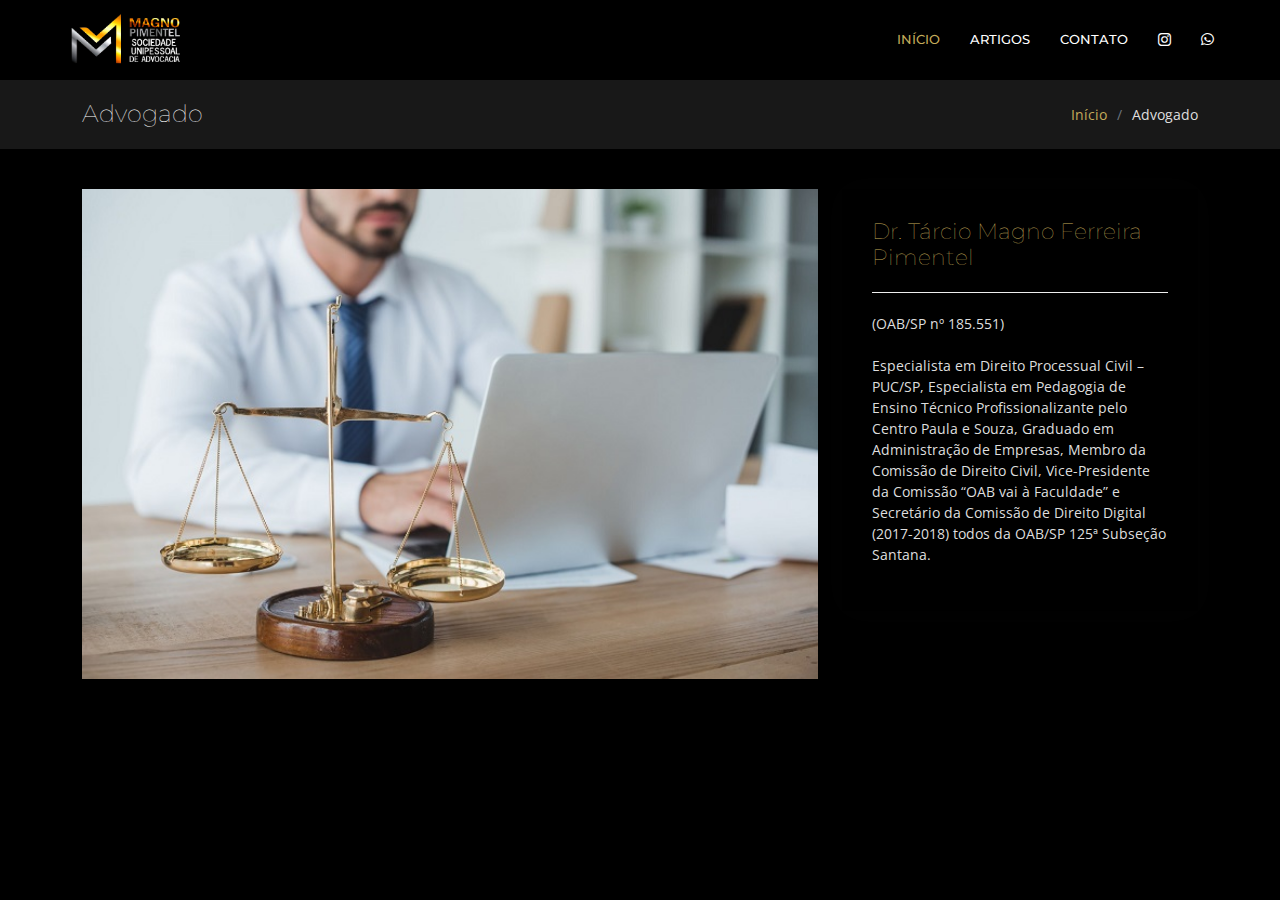
==== advogado.html @ 5c9eedfc "Add files via upload" ====
<!DOCTYPE html>
<html lang="en">

<head>
  <meta charset="utf-8">
  <meta content="width=device-width, initial-scale=1.0" name="viewport">

  <title>Magno Pimentel - Sociedade Unipessoal de Advocacia</title>
  <meta content="" name="description">
  <meta content="" name="keywords">

  <!-- Favicons -->
  <link href="assets/img/favicon.png" rel="icon">
  <link href="assets/img/apple-touch-icon.png" rel="apple-touch-icon">

  <!-- Google Fonts -->
  <link href="https://fonts.googleapis.com/css?family=Open+Sans:300,300i,400,400i,700,700i|Montserrat:300,400,500,700" rel="stylesheet">

  <!-- Vendor CSS Files -->
  <link href="assets/vendor/animate.css/animate.min.css" rel="stylesheet">
  <link href="assets/vendor/aos/aos.css" rel="stylesheet">
  <link href="assets/vendor/bootstrap/css/bootstrap.min.css" rel="stylesheet">
  <link href="assets/vendor/bootstrap-icons/bootstrap-icons.css" rel="stylesheet">
  <link href="assets/vendor/glightbox/css/glightbox.min.css" rel="stylesheet">
  <link href="assets/vendor/swiper/swiper-bundle.min.css" rel="stylesheet">

  <!-- Template Main CSS File -->
  <link href="assets/css/style.css" rel="stylesheet">

  <!-- =======================================================
  * Template Name: BizPage - v5.0.2
  * Template URL: https://bootstrapmade.com/bizpage-bootstrap-business-template/
  * Author: BootstrapMade.com
  * License: https://bootstrapmade.com/license/
  ======================================================== -->
</head>

<body>

  <!-- ======= Header ======= -->
  <header id="header" class="fixed-top d-flex align-items-center ">
    <div class="container-fluid">

      <div class="row justify-content-center align-items-center">
        <div class="col-xl-11 d-flex align-items-center justify-content-between">
           <!--<h1 class="logo"><a href="index.html">BizPage</a></h1>
          Uncomment below if you prefer to use an image logo -->
          <a href="index.html" class="logo"><img src="assets/img/logo.png" alt="" class="img-fluid"></a>

          <nav id="navbar" class="navbar">
            <ul>
              <li><a class="nav-link scrollto active" href="index.html">Início</a></li>
              <li><a class="nav-link scrollto" href="#services">Artigos</a></li>
             
              <li><a class="nav-link scrollto" href="#contact">Contato</a></li>
              <li><a class="nav-link scrollto bi bi-instagram" href="https://www.instagram.com/magnopimentel.adv/"></a></li>
              <li><a class="nav-link scrollto bi bi-whatsapp" href="https://api.whatsapp.com/send?phone=5511959642090&lang=pt_br"></a></li>
			 

              </li>
            </ul>
            <i class="bi bi-list mobile-nav-toggle"></i>
          </nav><!-- .navbar -->
        </div>
      </div>

    </div>
  </header><!-- End Header -->

  <main id="main">

    <!-- ======= Breadcrumbs Section ======= -->
    <section class="breadcrumbs">
      <div class="container">

        <div class="d-flex justify-content-between align-items-center">
          <h2>Advogado</h2>
          <ol>
            <li><a href="index.html">Início</a></li>
          
            <li>Advogado</li>
          </ol>
        </div>

      </div>
    </section><!-- Breadcrumbs Section -->

    <!-- ======= Portfolio Details Section ======= -->
    <section id="portfolio-details" class="portfolio-details">
      <div class="container">

        <div class="row gy-4">

          <div class="col-lg-8">
            <div class="portfolio-details-slider swiper-container">
              <div class="swiper-wrapper align-items-center">

                <div class="swiper-slide">
                  <img src="assets/img/portfolio/portfolio-details-1b.jpg" alt="">
                </div>

              </div>
              <div class="swiper-pagination"></div>
            </div>
          </div>

          <div class="col-lg-4">
            <div class="portfolio-info">
              <h3>Dr. Tárcio Magno Ferreira Pimentel</h3>
              <ul>
                <li><strong> (OAB/SP nº 185.551)<br><br>
Especialista em Direito Processual Civil – PUC/SP, Especialista em Pedagogia de Ensino Técnico Profissionalizante pelo Centro Paula e Souza, Graduado em Administração de Empresas, Membro da Comissão de Direito Civil,  Vice-Presidente da Comissão “OAB vai à Faculdade”  e Secretário da Comissão de Direito Digital (2017-2018) todos da OAB/SP 125ª Subseção Santana.
              </ul>
            </div>
           
          </div>

        </div>

      </div>
    </section><!-- End Portfolio Details Section -->

  </main><!-- End #main -->

  

  <a href="#" class="back-to-top d-flex align-items-center justify-content-center"><i class="bi bi-arrow-up-short"></i></a>
  <!-- Uncomment below i you want to use a preloader -->
  <!-- <div id="preloader"></div> -->

  <!-- Vendor JS Files -->
  <script src="assets/vendor/aos/aos.js"></script>
  <script src="assets/vendor/bootstrap/js/bootstrap.bundle.min.js"></script>
  <script src="assets/vendor/glightbox/js/glightbox.min.js"></script>
  <script src="assets/vendor/isotope-layout/isotope.pkgd.min.js"></script>
  <script src="assets/vendor/php-email-form/validate.js"></script>
  <script src="assets/vendor/purecounter/purecounter.js"></script>
  <script src="assets/vendor/swiper/swiper-bundle.min.js"></script>
  <script src="assets/vendor/waypoints/noframework.waypoints.js"></script>

  <!-- Template Main JS File -->
 

</body>

</html>
---- assets/css/style.css ----
/**
* Template Name: BizPage - v5.0.2
* Template URL: https://bootstrapmade.com/bizpage-bootstrap-business-template/
* Author: BootstrapMade.com
* License: https://bootstrapmade.com/license/
*/

/*--------------------------------------------------------------
# General
--------------------------------------------------------------*/
body {
  background: #000;
  color: #dedede;
  font-family: "Open Sans", sans-serif;
}

a {
  color: #c4ab5a;
  transition: 0.5s;
  text-decoration: none;
}

a:hover, a:active, a:focus {
  color: #ffcc25;
  outline: none;
  text-decoration: none;
}

p {
  padding: 0;
  margin: 0 0 30px 0;
}

h1, h2, h3, h4, h5, h6 {
  font-family: "Montserrat", sans-serif;
  font-weight: 400;
  margin: 0 0 20px 0;
  padding: 0;
}

/*--------------------------------------------------------------
# Back to top button
--------------------------------------------------------------*/
.back-to-top {
  position: fixed;
  visibility: hidden;
  opacity: 0;
  right: 15px;
  bottom: 15px;
  z-index: 996;
  background: #c4ab5a;
  width: 40px;
  height: 40px;
  border-radius: 50px;
  transition: all 0.4s;
}

.back-to-top i {
  font-size: 28px;
  color: #fff;
  line-height: 0;
}

.back-to-top:hover {
  background: #080808;
  color: #fff;
}

.back-to-top.active {
  visibility: visible;
  opacity: 1;
}

/* Prelaoder */
#preloader {
  position: fixed;
  top: 0;
  left: 0;
  right: 0;
  bottom: 0;
  z-index: 9999;
  overflow: hidden;
  background: #fff;
}

#preloader:before {
  content: "";
  position: fixed;
  top: calc(50% - 30px);
  left: calc(50% - 30px);
  border: 6px solid #f2f2f2;
  border-top: 6px solid #18d26e;
  border-radius: 50%;
  width: 60px;
  height: 60px;
  -webkit-animation: animate-preloader 1s linear infinite;
  animation: animate-preloader 1s linear infinite;
}

@-webkit-keyframes animate-preloader {
  0% {
    transform: rotate(0deg);
  }
  100% {
    transform: rotate(360deg);
  }
}

@keyframes animate-preloader {
  0% {
    transform: rotate(0deg);
  }
  100% {
    transform: rotate(360deg);
  }
}

/*--------------------------------------------------------------
# Header
--------------------------------------------------------------*/
#header {
  transition: all 0.5s;
  z-index: 997;
  background: #000;
  height: 80px;
}


#header.header-scrolled {
  background: #000;
  height: 60px;
}

#header .logo {
  font-size: 34px;
  margin: 0;
  padding: 0;
  font-family: "Montserrat", sans-serif;
  font-weight: 700;
  letter-spacing: 3px;
  
 
}

#header .logo a {
  color: #fff;
}

#header .logo img {
  max-height: 60px;
  max-width: 101;
}

@media (max-width: 992px) {
  #header .logo {
    font-size: 28px;
  }
}

/*--------------------------------------------------------------
# Navigation Menu
--------------------------------------------------------------*/
/**
* Desktop Navigation 
*/
.navbar {
  padding: 0;
}

.navbar ul {
  margin: 0;
  padding: 0;
  display: flex;
  list-style: none;
  align-items: center;
}

.navbar li {
  position: relative;
}

.navbar a {
  display: flex;
  align-items: center;
  justify-content: space-between;
  padding: 10px 0 10px 30px;
  font-family: "Montserrat", sans-serif;
  font-size: 13px;
  font-weight: 500;
  color: #fff;
  white-space: nowrap;
  text-transform: uppercase;
  transition: 0.3s;
}

.navbar a i {
  font-size: 12px;
  line-height: 0;
  margin-left: 5px;
}

.navbar a:hover, .navbar .active, .navbar li:hover > a {
  color: #c4ab5a;
}

.navbar .dropdown ul {
  display: block;
  position: absolute;
  left: 14px;
  top: calc(100% + 30px);
  margin: 0;
  padding: 10px 0;
  z-index: 99;
  opacity: 0;
  visibility: hidden;
  background: #fff;
  box-shadow: 0px 0px 30px rgba(127, 137, 161, 0.25);
  transition: 0.3s;
}

.navbar .dropdown ul li {
  min-width: 200px;
}

.navbar .dropdown ul a {
  padding: 10px 20px;
  text-transform: none;
  color: #666666;
}

.navbar .dropdown ul a i {
  font-size: 12px;
}

.navbar .dropdown ul a:hover, .navbar .dropdown ul .active:hover, .navbar .dropdown ul li:hover > a {
  color: #ffcc25;
}

.navbar .dropdown:hover > ul {
  opacity: 1;
  top: 100%;
  visibility: visible;
}

.navbar .dropdown .dropdown ul {
  top: 0;
  left: calc(100% - 30px);
  visibility: hidden;
}

.navbar .dropdown .dropdown:hover > ul {
  opacity: 1;
  top: 0;
  left: 100%;
  visibility: visible;
}

@media (max-width: 1366px) {
  .navbar .dropdown .dropdown ul {
    left: -90%;
  }
  .navbar .dropdown .dropdown:hover > ul {
    left: -100%;
  }
}

/**
* Mobile Navigation 
*/
.mobile-nav-toggle {
  color: #fff;
  font-size: 28px;
  cursor: pointer;
  display: none;
  line-height: 0;
  transition: 0.5s;
}

@media (max-width: 991px) {
  .mobile-nav-toggle {
    display: block;
  }
  .navbar ul {
    display: none;
  }
}

.navbar-mobile {
  position: fixed;
  overflow: hidden;
  top: 0;
  right: 0;
  left: 0;
  bottom: 0;
  background: rgba(26, 26, 26, 0.9);
  transition: 0.3s;
  z-index: 999;
}

.navbar-mobile .mobile-nav-toggle {
  position: absolute;
  top: 15px;
  right: 15px;
}

.navbar-mobile ul {
  display: block;
  position: absolute;
  top: 55px;
  right: 15px;
  bottom: 15px;
  left: 15px;
  padding: 10px 0;
  background-color: #121212;
  overflow-y: auto;
  transition: 0.3s;
}

.navbar-mobile a {
  padding: 10px 20px;
  font-size: 15px;
  color: #333333;
}

.navbar-mobile a:hover, .navbar-mobile .active, .navbar-mobile li:hover > a {
  color: #ffcc25;
}

.navbar-mobile .getstarted {
  margin: 15px;
}

.navbar-mobile .dropdown ul {
  position: static;
  display: none;
  margin: 10px 20px;
  padding: 10px 0;
  z-index: 99;
  opacity: 1;
  visibility: visible;
  background: #181818;
  box-shadow: #181818;
}

.navbar-mobile .dropdown ul li {
  min-width: 200px;
}

.navbar-mobile .dropdown ul a {
  padding: 10px 20px;
}

.navbar-mobile .dropdown ul a i {
  font-size: 12px;
}

.navbar-mobile .dropdown ul a:hover, .navbar-mobile .dropdown ul .active:hover, .navbar-mobile .dropdown ul li:hover > a {
  color: #18d26e;
}

.navbar-mobile .dropdown > .dropdown-active {
  display: block;
}

/*--------------------------------------------------------------
# Hero Section
--------------------------------------------------------------*/
#hero {
  width: 100%;
  height: 100vh;
  background: #000;
  overflow: hidden;
  position: relative;
}

@media (max-height: 500px) {
  #hero {
    height: 150vh;
  }
}

#hero .carousel, #hero .carousel-inner, #hero .carousel-item, #hero .carousel-item::before {
  position: absolute;
  top: 0;
  right: 0;
  left: 0;
  bottom: 0;
}

#hero .carousel-item {
  background-size: cover;
  background-position: center;
  background-repeat: no-repeat;
}

#hero .carousel-item::before {
  content: '';
  background-color: #000;
}

#hero .carousel-container {
  display: flex;
  justify-content: center;
  align-items: center;
  position: absolute;
  bottom: 0;
  top: 70px;
  left: 50px;
  right: 50px;
}

#hero .container {
  text-align: center;
}

#hero h2 {
  color: #fff;
  margin-bottom: 30px;
  font-size: 48px;
  font-weight: 700;
}

@media (max-width: 768px) {
  #hero h2 {
    font-size: 28px;
  }
}

#hero p {
  width: 80%;
  margin: 0 auto 30px auto;
  color: #fff;
}

@media (min-width: 1024px) {
  #hero p {
    width: 60%;
  }
}

#hero .carousel-fade {
  overflow: hidden;
}

#hero .carousel-fade .carousel-inner .carousel-item {
  transition-property: opacity;
}

#hero .carousel-fade .carousel-inner .carousel-item,
#hero .carousel-fade .carousel-inner .active.carousel-item-start,
#hero .carousel-fade .carousel-inner .active.carousel-item-end {
  opacity: 0;
}

#hero .carousel-fade .carousel-inner .active,
#hero .carousel-fade .carousel-inner .carousel-item-next.carousel-item-start,
#hero .carousel-fade .carousel-inner .carousel-item-prev.carousel-item-end {
  opacity: 1;
  transition: 0.5s;
}

#hero .carousel-fade .carousel-inner .carousel-item-next,
#hero .carousel-fade .carousel-inner .carousel-item-prev,
#hero .carousel-fade .carousel-inner .active.carousel-item-start,
#hero .carousel-fade .carousel-inner .active.carousel-item-end {
  left: 0;
  transform: translate3d(0, 0, 0);
}

#hero .carousel-control-prev, #hero .carousel-control-next {
  width: 10%;
}

@media (min-width: 1024px) {
  #hero .carousel-control-prev, #hero .carousel-control-next {
    width: 5%;
  }
}

#hero .carousel-control-next-icon, #hero .carousel-control-prev-icon {
  background: none;
  font-size: 32px;
  line-height: 1;
}

#hero .carousel-indicators li {
  cursor: pointer;
}

#hero .btn-get-started {
  font-family: "Montserrat", sans-serif;
  font-weight: 500;
  font-size: 16px;
  letter-spacing: 1px;
  display: inline-block;
  padding: 8px 32px;
  border-radius: 50px;
  transition: 0.5s;
  margin: 10px;
  color: #fff;
  background: #18d26e;
}

#hero .btn-get-started:hover {
  background: #fff;
  color: #18d26e;
}

/*--------------------------------------------------------------
# Sections
--------------------------------------------------------------*/
section {
  overflow: hidden;
}

/* Sections Header
--------------------------------*/
.section-header h3 {
  font-size: 32px;
  color: #fff;
  text-transform: uppercase;
  text-align: center;
  font-weight: 700;
  position: relative;
  padding-bottom: 15px;
}

.section-header h3::before {
  content: '';
  position: absolute;
  display: block;
  width: 120px;
  height: 1px;
  background: #ddd;
  bottom: 1px;
  left: calc(50% - 60px);
}

.section-header h3::after {
  content: '';
  position: absolute;
  display: block;
  width: 40px;
  height: 3px;
  background: #ffcc25;
  bottom: 0;
  left: calc(50% - 20px);
}

.section-header p {
  text-align: center;
  padding-bottom: 30px;
  color: #333;
}

/* Section with background
--------------------------------*/
.section-bg {
  background: #f7f7f7;
}

/*--------------------------------------------------------------
# Breadcrumbs
--------------------------------------------------------------*/
.breadcrumbs {
  padding: 20px 0;
  background-color: #181818;
  min-height: 40px;
  margin-top: 80px;
}

.breadcrumbs h2 {
  font-size: 24px;
  color: #fff;
  margin-bottom: 0;
  font-weight: 50;
}

.breadcrumbs ol {
  display: flex;
  flex-wrap: wrap;
  list-style: none;
  padding: 0;
  margin: 0;
  font-size: 14px;
}

.breadcrumbs ol li + li {
  padding-left: 10px;
}

.breadcrumbs ol li + li::before {
  display: inline-block;
  padding-right: 10px;
  color: #6c757d;
  content: "/";
}

@media (max-width: 768px) {
  .breadcrumbs .d-flex {
    display: block !important;
  }
  .breadcrumbs ol {
    display: block;
  }
  .breadcrumbs ol li {
    display: inline-block;
  }
}

/* Featured Services Section
--------------------------------*/
#featured-services {
  background: #000;
}

#featured-services .box {
  padding: 30px 20px;
}

#featured-services .box-bg {
  background-image: linear-gradient(0deg, #000000 0%, #242323 50%, #000000 100%);
}

#featured-services i {
  color: #18d26e;
  font-size: 48px;
  display: inline-block;
  line-height: 1;
}

#featured-services h4 {
  font-weight: 400;
  margin: 15px 0;
  font-size: 18px;
}

#featured-services h4 a {
  color: #fff;
}

#featured-services h4 a:hover {
  color: #18d26e;
}

#featured-services p {
  font-size: 14px;
  line-height: 24px;
  color: #fff;
  margin-bottom: 0;
}

/* About Us Section
--------------------------------*/
#about {
  background: url("../img/about-bg.jpg") center top no-repeat fixed;
  background-size: cover;
  padding: 60px 0 40px 0;
  position: relative;
}

#about::before {
  content: '';
  position: absolute;
  left: 0;
  right: 0;
  top: 0;
  bottom: 0;
  background:#000;
  z-index: 9;
}

#about .container {
  position: relative;
  z-index: 10;
}

#about .about-col {
  background: #181818;
  border-radius: 0 0 4px 4px;
  box-shadow: 0px 2px 12px rgba(0, 0, 0, 0.08);
  margin-bottom: 50px;
}

#about .about-col .img {
  position: relative;
}

#about .about-col .img img {
  border-radius: 4px 4px 0 0;
}

#about .about-col .icon {
  width: 64px;
  height: 64px;
  text-align: center;
  position: absolute;
  background-color: #181818;
  border-radius: 50%;
  border: 4px solid #181818;
  left: calc( 50% - 32px);
  bottom: -30px;
  transition: 0.3s;
  display: flex;
  align-items: center;
  justify-content: center;
}

#about .about-col i {
  font-size: 28px;
  line-height: 0;
  color: #c4ab5a;
  transition: 0.3s;
}

#about .about-col:hover .icon {
  background-color: #c4ab5a;
}

#about .about-col:hover i {
  color: #3a3b40;
}

#about .about-col h2 {
  color: #000;
  text-align: center;
  font-weight: 700;
  font-size: 20px;
  padding: 0;
  margin: 40px 0 12px 0;
}

#about .about-col h2 a {
  color: #fff;
  font-weight: 500;
}

#about .about-col h2 a:hover {
  color: #c4ab5a;
}

#about .about-col p {
  font-size: 14px;
  line-height: 24px;
  color: #d4d4d4;
  margin-bottom: 0;
  padding: 0 20px 20px 20px;
}

/* Services Section
--------------------------------*/
#services {
  background: #fff;
  background-size: cover;
  padding: 60px 0 40px 0;
}

#services .box {
  margin-bottom: 30px;
}

#services .icon {
  float: left;
}

#services .icon i {
  color: #18d26e;
  font-size: 36px;
  line-height: 0;
  transition: 0.5s;
}

#services .title {
  margin-left: 60px;
  font-weight: 700;
  margin-bottom: 15px;
  font-size: 18px;
}

#services .title a {
  color: #111;
}

#services .box:hover .title a {
  color: #18d26e;
}

#services .description {
  font-size: 14px;
  margin-left: 60px;
  line-height: 24px;
  margin-bottom: 0;
}

/* Call To Action Section
--------------------------------*/
#call-to-action {
  background: linear-gradient(rgba(0, 142, 99, 0.1), rgba(0, 0, 0, 0.1)), url(../img/call-to-action-bg.jpg) fixed center center;
  background-size: cover;
  padding: 60px 0;
}

#call-to-action h3 {
  color: #fff;
  font-size: 28px;
  font-weight: 700;
}

#call-to-action p {
  color: #fff;
}

#call-to-action .cta-btn {
  font-family: "Montserrat", sans-serif;
  text-transform: uppercase;
  font-weight: 500;
  font-size: 16px;
  letter-spacing: 1px;
  display: inline-block;
  padding: 8px 28px;
  border-radius: 25px;
  transition: 0.5s;
  margin-top: 10px;
  border: 2px solid #fff;
  color: #fff;
}

#call-to-action .cta-btn:hover {
  background: #18d26e;
  border: 2px solid #18d26e;
}

/* Call To Action Section
--------------------------------*/
#skills {
  padding: 60px 0;
}

#skills .progress {
  height: 35px;
  margin-bottom: 10px;
  border-radius: 0;
}

#skills .progress .skill {
  font-family: "Open Sans", sans-serif;
  line-height: 35px;
  padding: 0;
  margin: 0 0 0 20px;
  text-transform: uppercase;
}

#skills .progress .skill .val {
  float: right;
  font-style: normal;
  margin: 0 20px 0 0;
}

#skills .progress-bar {
  width: 1px;
  text-align: left;
  transition: .9s;
}

/* Facts Section
--------------------------------*/
#facts {
  background: url("../img/facts-bg.jpg") center top no-repeat fixed;
  background-size: cover;
  padding: 60px 0 0 0;
  position: relative;
}

#facts::before {
  content: '';
  position: absolute;
  left: 0;
  right: 0;
  top: 0;
  bottom: 0;
  background: rgba(255, 255, 255, 0.88);
  z-index: 9;
}

#facts .container {
  position: relative;
  z-index: 10;
}

#facts .counters span {
  font-family: "Montserrat", sans-serif;
  font-weight: bold;
  font-size: 48px;
  display: block;
  color: #18d26e;
}

#facts .counters p {
  padding: 0;
  margin: 0 0 20px 0;
  font-family: "Montserrat", sans-serif;
  font-size: 14px;
  color: #111;
}

#facts .facts-img {
  text-align: center;
  padding-top: 30px;
}

/* Portfolio Section
--------------------------------*/
#portfolio {
  padding: 60px 0;
}

#portfolio #portfolio-flters {
  padding: 0;
  margin: 5px 0 35px 0;
  list-style: none;
  text-align: center;
}

#portfolio #portfolio-flters li {
  cursor: pointer;
  margin: 15px 15px 15px 0;
  display: inline-block;
  padding: 10px 20px;
  font-size: 12px;
  line-height: 20px;
  color: #666666;
  border-radius: 4px;
  text-transform: uppercase;
  background: #fff;
  margin-bottom: 5px;
  transition: all 0.3s ease-in-out;
}

#portfolio #portfolio-flters li:hover, #portfolio #portfolio-flters li.filter-active {
  background: #18d26e;
  color: #fff;
}

#portfolio #portfolio-flters li:last-child {
  margin-right: 0;
}

#portfolio .portfolio-wrap {
  box-shadow: 0px 2px 12px rgba(0, 0, 0, 0.08);
  transition: 0.3s;
}

#portfolio .portfolio-wrap:hover {
  box-shadow: 0px 4px 14px rgba(0, 0, 0, 0.16);
}

#portfolio .portfolio-item {
  position: relative;
  height: 360px;
  overflow: hidden;
}

#portfolio .portfolio-item figure {
  background: #000;
  overflow: hidden;
  height: 240px;
  position: relative;
  border-radius: 4px 4px 0 0;
  margin: 0;
}

#portfolio .portfolio-item figure:hover img {
  opacity: 0.4;
  transition: 0.3s;
}

#portfolio .portfolio-item figure .link-preview, #portfolio .portfolio-item figure .link-details {
  position: absolute;
  display: inline-flex;
  align-items: center;
  justify-content: center;
  opacity: 0;
  line-height: 1;
  text-align: center;
  width: 36px;
  height: 36px;
  background: #fff;
  border-radius: 50%;
  transition: 0.2s linear;
}

#portfolio .portfolio-item figure .link-preview i, #portfolio .portfolio-item figure .link-details i {
  font-size: 22px;
  color: #333;
  line-height: 0;
}

#portfolio .portfolio-item figure .link-preview:hover, #portfolio .portfolio-item figure .link-details:hover {
  background: #18d26e;
}

#portfolio .portfolio-item figure .link-preview:hover i, #portfolio .portfolio-item figure .link-details:hover i {
  color: #fff;
}

#portfolio .portfolio-item figure .link-preview {
  left: calc(50% - 38px);
  top: calc(50% - 18px);
}

#portfolio .portfolio-item figure .link-details {
  right: calc(50% - 38px);
  top: calc(50% - 18px);
}

#portfolio .portfolio-item figure:hover .link-preview {
  opacity: 1;
  left: calc(50% - 44px);
}

#portfolio .portfolio-item figure:hover .link-details {
  opacity: 1;
  right: calc(50% - 44px);
}

#portfolio .portfolio-item .portfolio-info {
  background: #fff;
  text-align: center;
  padding: 30px;
  height: 90px;
  border-radius: 0 0 3px 3px;
}

#portfolio .portfolio-item .portfolio-info h4 {
  font-size: 18px;
  line-height: 1px;
  font-weight: 700;
  margin-bottom: 18px;
  padding-bottom: 0;
}

#portfolio .portfolio-item .portfolio-info h4 a {
  color: #333;
}

#portfolio .portfolio-item .portfolio-info h4 a:hover {
  color: #18d26e;
}

#portfolio .portfolio-item .portfolio-info p {
  padding: 0;
  margin: 0;
  color: #b8b8b8;
  font-weight: 500;
  font-size: 14px;
  text-transform: uppercase;
}

/*--------------------------------------------------------------
# Portfolio Details
--------------------------------------------------------------*/
.portfolio-details {
  padding-top: 40px;
}

.portfolio-details .portfolio-details-slider img {
  width: 100%;
}

.portfolio-details .portfolio-details-slider .swiper-pagination {
  margin-top: 20px;
  position: relative;
}

.portfolio-details .portfolio-details-slider .swiper-pagination .swiper-pagination-bullet {
  width: 12px;
  height: 12px;
  background-color: #000;
  opacity: 1;
  border: 1px solid #181818;
}

.portfolio-details .portfolio-details-slider .swiper-pagination .swiper-pagination-bullet-active {
  background-color: #c4ab5a;
}

.portfolio-details .portfolio-info {
  padding: 30px;
  background-color: #000;
  box-shadow: 0px 0 30px rgba(51, 51, 51, 0.08);
}

.portfolio-details .portfolio-info h3 {
  color: #c4ab5a;
  font-size: 22px;
  font-weight: 50;
  margin-bottom: 20px;
  padding-bottom: 20px;
  border-bottom: 1px solid #eee;
}

.portfolio-details .portfolio-info ul {
  list-style: none;
  padding: 0;
  font-size: 14px;
  font-weight: 60;
}

.portfolio-details .portfolio-info ul li + li {
  margin-top: 10px;
}

.portfolio-details .portfolio-description {
  padding-top: 30px;
}

.portfolio-details .portfolio-description h2 {
  font-size: 23px;
  font-weight: 700;
  margin-bottom: 20px;
}

.portfolio-details .portfolio-description p {
  padding: 0;
  font-size: 12px;
}

/* Clients Section
--------------------------------*/
#clients {
  padding: 60px 0;
}

#clients img {
  opacity: 0.5;
  transition: 0.3s;
}

#clients img:hover {
  opacity: 1;
}

#clients .swiper-pagination {
  margin-top: 30px;
  position: relative;
}

#clients .swiper-pagination .swiper-pagination-bullet {
  width: 12px;
  height: 12px;
  background-color: #fff;
  opacity: 1;
  border: 1px solid #18d26e;
}

#clients .swiper-pagination .swiper-pagination-bullet-active {
  background-color: #18d26e;
}

/* Testimonials Section
--------------------------------*/
#testimonials {
  padding: 60px 0;
}

#testimonials .section-header {
  margin-bottom: 40px;
}

#testimonials .testimonial-item {
  text-align: center;
}

#testimonials .testimonial-item .testimonial-img {
  width: 120px;
  border-radius: 50%;
  border: 4px solid #fff;
  margin: 0 auto;
}

#testimonials .testimonial-item h3 {
  font-size: 20px;
  font-weight: bold;
  margin: 10px 0 5px 0;
  color: #111;
}

#testimonials .testimonial-item h4 {
  font-size: 14px;
  color: #999;
  margin: 0 0 15px 0;
}

#testimonials .testimonial-item .quote-sign-left {
  margin-top: -15px;
  padding-right: 10px;
  display: inline-block;
  width: 37px;
}

#testimonials .testimonial-item .quote-sign-right {
  margin-bottom: -15px;
  padding-left: 10px;
  display: inline-block;
  max-width: 100%;
  width: 37px;
}

#testimonials .testimonial-item p {
  font-style: italic;
  margin: 0 auto 15px auto;
}

@media (min-width: 992px) {
  #testimonials .testimonial-item p {
    width: 80%;
  }
}

#testimonials .swiper-pagination {
  margin-top: 20px;
  position: relative;
}

#testimonials .swiper-pagination .swiper-pagination-bullet {
  width: 12px;
  height: 12px;
  background-color: #fff;
  opacity: 1;
  border: 1px solid #18d26e;
}

#testimonials .swiper-pagination .swiper-pagination-bullet-active {
  background-color: #18d26e;
}

/* Team Section
--------------------------------*/
#team {
  background: #000;
  padding: 60px 0;
}

#team .member {
  text-align: center;
  margin-bottom: 20px;
  background: #000;
  position: relative;
}

#team .member .member-info {
  opacity: 0;
  display: flex;
  justify-content: center;
  align-items: center;
  position: absolute;
  bottom: 0;
  top: 0;
  left: 0;
  right: 0;
  transition: 0.2s;
}

#team .member .member-info-content {
  margin-top: -50px;
  transition: margin 0.2s;
}

#team .member:hover .member-info {
  background: rgba(0, 0, 0, 0.7);
  opacity: 1;
  transition: 0.4s;
}

#team .member:hover .member-info-content {
  margin-top: 0;
  transition: margin 0.4s;
}

#team .member h4 {
  font-weight: 700;
  margin-bottom: 2px;
  font-size: 18px;
  color: #fff;
}

#team .member span {
  font-style: italic;
  display: block;
  font-size: 13px;
  color: #fff;
}

#team .member .social {
  margin-top: 15px;
}

#team .member .social a {
  transition: none;
  color: #fff;
}

#team .member .social a:hover {
  color: #c4ab5a;
}

#team .member .social i {
  font-size: 18px;
  margin: 0 2px;
}

/* Contact Section
--------------------------------*/
#contact {
  padding: 60px 0;
  background-color: #000;
}

#contact .contact-info {
  margin-bottom: 20px;
  text-align: center;
}

#contact .contact-info i {
  font-size: 48px;
  display: inline-block;
  margin-bottom: 10px;
  color: #ffcc25;
}

#contact .contact-info address, #contact .contact-info p {
  margin-bottom: 0;
  color: #fff;
}

#contact .contact-info h3 {
  font-size: 18px;
  margin-bottom: 15px;
  font-weight: bold;
  text-transform: uppercase;
  color: #fff;
}

#contact .contact-info a {
  color: #fff;
}

#contact .contact-info a:hover {
  color: #ffcc25;
}

#contact .contact-address, #contact .contact-phone, #contact .contact-email {
  margin-bottom: 20px;
}

@media (min-width: 768px) {
  #contact .contact-address, #contact .contact-phone, #contact .contact-email {
    padding: 20px 0;
  }
}

@media (min-width: 768px) {
  #contact .contact-phone {
    border-left: 1px solid #ddd;
    border-right: 1px solid #ddd;
  }
}

#contact .php-email-form {
  padding: 30px;
  background: #181818;
}

#contact .php-email-form .error-message {
  display: none;
  color: #fff;
  background: #ed3c0d;
  text-align: left;
  padding: 15px;
  font-weight: 600;
}

#contact .php-email-form .error-message br + br {
  margin-top: 25px;
}

#contact .php-email-form .sent-message {
  display: none;
  color: #fff;
  background: #18d26e;
  text-align: center;
  padding: 15px;
  font-weight: 600;
}

#contact .php-email-form .loading {
  display: none;
  background: #fff;
  text-align: center;
  padding: 15px;
}

#contact .php-email-form .loading:before {
  content: "";
  display: inline-block;
  border-radius: 50%;
  width: 24px;
  height: 24px;
  margin: 0 10px -6px 0;
  border: 3px solid #18d26e;
  border-top-color: #eee;
  -webkit-animation: animate-loading 1s linear infinite;
  animation: animate-loading 1s linear infinite;
}

#contact .php-email-form .form-group {
  margin-bottom: 20px;
}

#contact .php-email-form input, #contact .php-email-form textarea {
  padding: 10px 14px;
  border-radius: 0;
  box-shadow: none;
  font-size: 15px;
}

#contact .php-email-form input::focus, #contact .php-email-form textarea::focus {
  background-color: #18d26e;
}

#contact .php-email-form button[type="submit"] {
  background: #000;
  border: 0;
  padding: 10px 30px;
  color: #fff;
  transition: 0.4s;
  cursor: pointer;
}

#contact .php-email-form button[type="submit"]:hover {
  background: #c4ab5a;
}

@-webkit-keyframes animate-loading {
  0% {
    transform: rotate(0deg);
  }
  100% {
    transform: rotate(360deg);
  }
}

@keyframes animate-loading {
  0% {
    transform: rotate(0deg);
  }
  100% {
    transform: rotate(360deg);
  }
}

/*--------------------------------------------------------------
# Footer
--------------------------------------------------------------*/
#footer {
  background: #000;
  padding: 0 0 30px 0;
  color: #eee;
  font-size: 14px;
}

#footer .footer-top {
  background: #111;
  padding: 60px 0 30px 0;
}

#footer .footer-top .footer-info {
  margin-bottom: 30px;
}

#footer .footer-top .footer-info h3 {
  font-size: 34px;
  margin: 0 0 20px 0;
  padding: 2px 0 2px 10px;
  line-height: 1;
  font-family: "Montserrat", sans-serif;
  font-weight: 700;
  letter-spacing: 3px;
  border-left: 4px solid #18d26e;
}

#footer .footer-top .footer-info p {
  font-size: 14px;
  line-height: 24px;
  margin-bottom: 0;
  font-family: "Montserrat", sans-serif;
  color: #eee;
}

#footer .footer-top .social-links a {
  display: inline-block;
  background: #333;
  color: #eee;
  line-height: 1;
  margin-right: 4px;
  border-radius: 50%;
  width: 36px;
  height: 36px;
  transition: 0.3s;
  display: inline-flex;
  align-items: center;
  justify-content: center;
}

#footer .footer-top .social-links a i {
  line-height: 0;
  font-size: 16px;
}

#footer .footer-top .social-links a:hover {
  background: #18d26e;
  color: #fff;
}

#footer .footer-top h4 {
  font-size: 14px;
  font-weight: bold;
  color: #fff;
  text-transform: uppercase;
  position: relative;
  padding-bottom: 12px;
}

#footer .footer-top h4::before, #footer .footer-top h4::after {
  content: '';
  position: absolute;
  left: 0;
  bottom: 0;
  height: 2px;
}

#footer .footer-top h4::before {
  right: 0;
  background: #555;
}

#footer .footer-top h4::after {
  background: #18d26e;
  width: 60px;
}

#footer .footer-top .footer-links {
  margin-bottom: 30px;
}

#footer .footer-top .footer-links ul {
  list-style: none;
  padding: 0;
  margin: 0;
}

#footer .footer-top .footer-links ul i {
  padding-right: 8px;
  color: #ddd;
}

#footer .footer-top .footer-links ul li {
  border-bottom: 1px solid #333;
  padding: 10px 0;
}

#footer .footer-top .footer-links ul li:first-child {
  padding-top: 0;
}

#footer .footer-top .footer-links ul a {
  color: #eee;
}

#footer .footer-top .footer-links ul a:hover {
  color: #18d26e;
}

#footer .footer-top .footer-contact {
  margin-bottom: 30px;
}

#footer .footer-top .footer-contact p {
  line-height: 26px;
}

#footer .footer-top .footer-newsletter {
  margin-bottom: 30px;
}

#footer .footer-top .footer-newsletter input[type="email"] {
  border: 0;
  padding: 6px 8px;
  width: 65%;
}

#footer .footer-top .footer-newsletter input[type="submit"] {
  background: #18d26e;
  border: 0;
  width: 35%;
  padding: 6px 0;
  text-align: center;
  color: #fff;
  transition: 0.3s;
  cursor: pointer;
}

#footer .footer-top .footer-newsletter input[type="submit"]:hover {
  background: #13a456;
}

#footer .copyright {
  text-align: center;
  padding-top: 30px;
}

#footer .credits {
  text-align: center;
  font-size: 13px;
  color: #ddd;
}
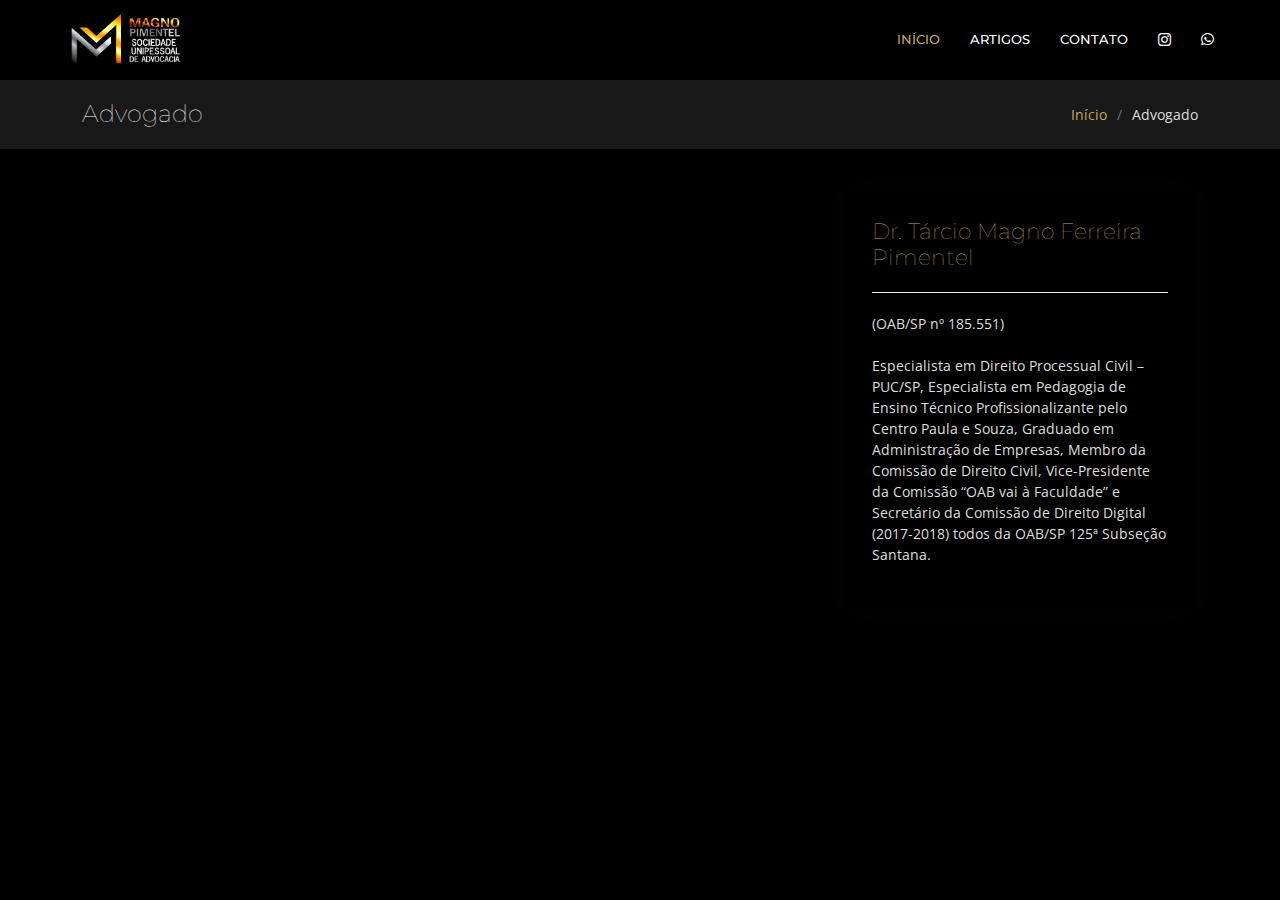
==== commit 8944c057: "Add files via upload" ====
--- a/advogado.html
+++ b/advogado.html
@@ -96,7 +96,7 @@
               <div class="swiper-wrapper align-items-center">
 
                 <div class="swiper-slide">
-                  <img src="assets/img/portfolio/portfolio-details-1b.jpg" alt="">
+                  <img src="assets/img/portfolio/portfolio-details-1b.jpeg" alt="">
                 </div>
 
               </div>
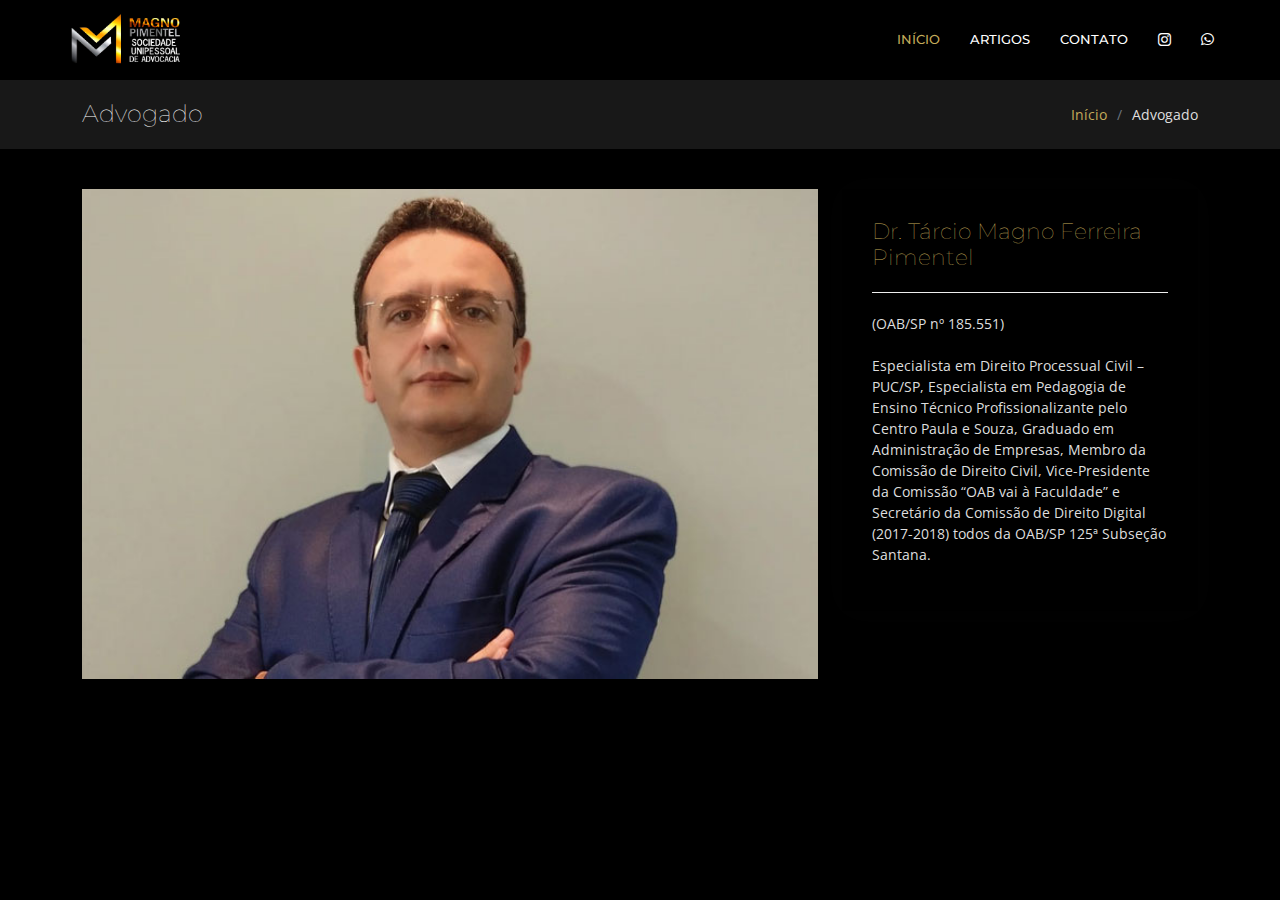
==== commit d3b03516: "Add files via upload" ====
--- a/advogado.html
+++ b/advogado.html
@@ -50,7 +50,7 @@
           <nav id="navbar" class="navbar">
             <ul>
               <li><a class="nav-link scrollto active" href="index.html">Início</a></li>
-              <li><a class="nav-link scrollto" href="#services">Artigos</a></li>
+              <li><a class="nav-link scrollto" href="artigos.html">Artigos</a></li>
              
               <li><a class="nav-link scrollto" href="#contact">Contato</a></li>
               <li><a class="nav-link scrollto bi bi-instagram" href="https://www.instagram.com/magnopimentel.adv/"></a></li>
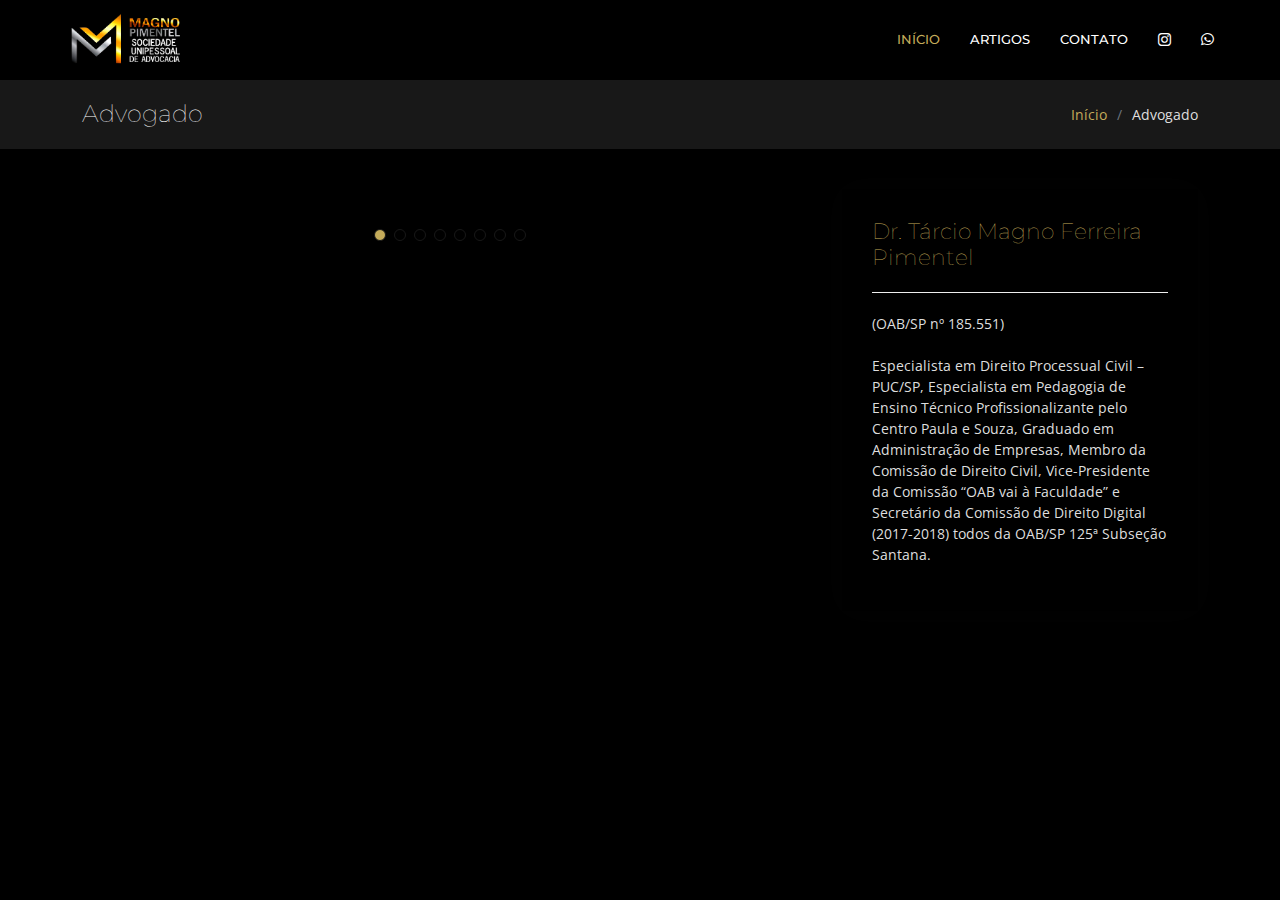
==== commit d8fb00c1: "Add files via upload" ====
--- a/advogado.html
+++ b/advogado.html
@@ -5,7 +5,7 @@
   <meta charset="utf-8">
   <meta content="width=device-width, initial-scale=1.0" name="viewport">
 
-  <title>Magno Pimentel - Sociedade Unipessoal de Advocacia</title>
+  <title>Advogado</title>
   <meta content="" name="description">
   <meta content="" name="keywords">
 
@@ -52,7 +52,7 @@
               <li><a class="nav-link scrollto active" href="index.html">Início</a></li>
               <li><a class="nav-link scrollto" href="artigos.html">Artigos</a></li>
              
-              <li><a class="nav-link scrollto" href="#contact">Contato</a></li>
+              <li><a class="nav-link scrollto" href="index.html#contact">Contato</a></li>
               <li><a class="nav-link scrollto bi bi-instagram" href="https://www.instagram.com/magnopimentel.adv/"></a></li>
               <li><a class="nav-link scrollto bi bi-whatsapp" href="https://api.whatsapp.com/send?phone=5511959642090&lang=pt_br"></a></li>
 			 
@@ -69,8 +69,7 @@
 
   <main id="main">
 
-    <!-- ======= Breadcrumbs Section ======= -->
-    <section class="breadcrumbs">
+   <section class="breadcrumbs">
       <div class="container">
 
         <div class="d-flex justify-content-between align-items-center">
@@ -96,15 +95,45 @@
               <div class="swiper-wrapper align-items-center">
 
                 <div class="swiper-slide">
-                  <img src="assets/img/portfolio/portfolio-details-1b.jpeg" alt="">
+                  <img src="assets/img/portfolio/a8.jpg" alt="">
                 </div>
 
+				
+				<div class="swiper-slide">
+                  <img src="assets/img/portfolio/a1.jpg" alt="">
+                </div>
+
+                <div class="swiper-slide">
+                  <img src="assets/img/portfolio/a2.jpg" alt="">
+                </div>
+
+                <div class="swiper-slide">
+                  <img src="assets/img/portfolio/a3.jpg" alt="">
+                </div>
+				
+				<div class="swiper-slide">
+                  <img src="assets/img/portfolio/a4.jpg" alt="">
+                </div>
+				
+				<div class="swiper-slide">
+                  <img src="assets/img/portfolio/a5.jpg" alt="">
+                </div>
+				
+				<div class="swiper-slide">
+                  <img src="assets/img/portfolio/a6.jpg" alt="">
+                </div>
+				
+				<div class="swiper-slide">
+                  <img src="assets/img/portfolio/a7.jpg" alt="">
+                </div>
+				
+				
               </div>
               <div class="swiper-pagination"></div>
             </div>
           </div>
 
-          <div class="col-lg-4">
+           <div class="col-lg-4">
             <div class="portfolio-info">
               <h3>Dr. Tárcio Magno Ferreira Pimentel</h3>
               <ul>
@@ -122,7 +151,7 @@
 
   </main><!-- End #main -->
 
-  
+ 
 
   <a href="#" class="back-to-top d-flex align-items-center justify-content-center"><i class="bi bi-arrow-up-short"></i></a>
   <!-- Uncomment below i you want to use a preloader -->
@@ -139,7 +168,7 @@
   <script src="assets/vendor/waypoints/noframework.waypoints.js"></script>
 
   <!-- Template Main JS File -->
- 
+  <script src="assets/js/main.js"></script>
 
 </body>
 
--- a/assets/css/style.css
+++ b/assets/css/style.css
@@ -542,7 +542,7 @@
   display: block;
   width: 40px;
   height: 3px;
-  background: #ffcc25;
+  background: #c4ab5a;
   bottom: 0;
   left: calc(50% - 20px);
 }
@@ -1325,7 +1325,7 @@
   font-size: 48px;
   display: inline-block;
   margin-bottom: 10px;
-  color: #ffcc25;
+  color: #c4ab5a;
 }
 
 #contact .contact-info address, #contact .contact-info p {
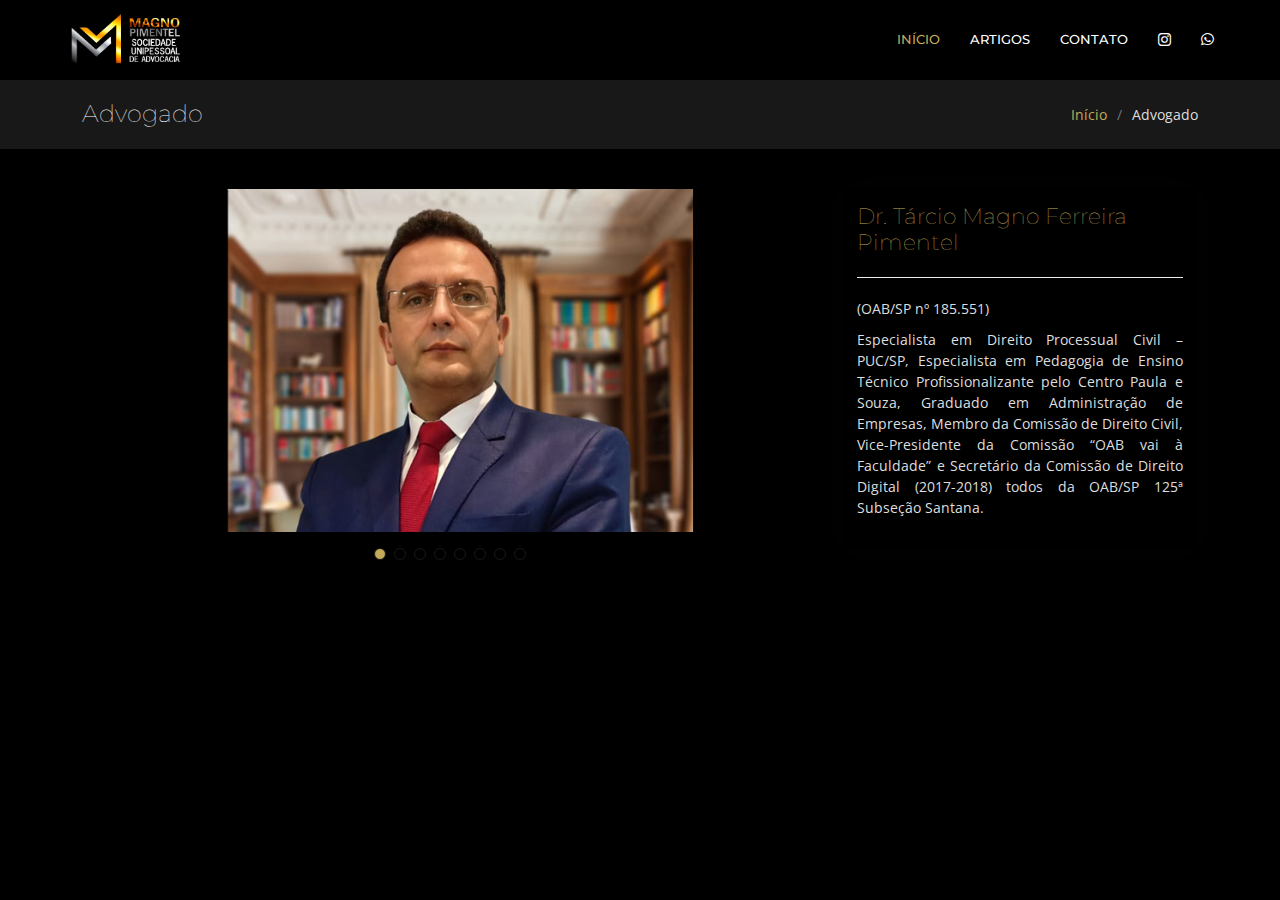
==== commit f571c14d: "Add files via upload" ====
--- a/advogado.html
+++ b/advogado.html
@@ -137,9 +137,9 @@
             <div class="portfolio-info">
               <h3>Dr. Tárcio Magno Ferreira Pimentel</h3>
               <ul>
-                <li><strong> (OAB/SP nº 185.551)<br><br>
-Especialista em Direito Processual Civil – PUC/SP, Especialista em Pedagogia de Ensino Técnico Profissionalizante pelo Centro Paula e Souza, Graduado em Administração de Empresas, Membro da Comissão de Direito Civil,  Vice-Presidente da Comissão “OAB vai à Faculdade”  e Secretário da Comissão de Direito Digital (2017-2018) todos da OAB/SP 125ª Subseção Santana.
-              </ul>
+                <li><strong> (OAB/SP nº 185.551)<li>
+<div align="justify">Especialista em Direito Processual Civil – PUC/SP, Especialista em Pedagogia de Ensino Técnico Profissionalizante pelo Centro Paula e Souza, Graduado em Administração de Empresas, Membro da Comissão de Direito Civil,  Vice-Presidente da Comissão “OAB vai à Faculdade”  e Secretário da Comissão de Direito Digital (2017-2018) todos da OAB/SP 125ª Subseção Santana.
+      </div>        </ul>
             </div>
            
           </div>
--- a/assets/css/style.css
+++ b/assets/css/style.css
@@ -1085,7 +1085,7 @@
 }
 
 .portfolio-details .portfolio-info {
-  padding: 30px;
+  padding: 15px;
   background-color: #000;
   box-shadow: 0px 0 30px rgba(51, 51, 51, 0.08);
 }
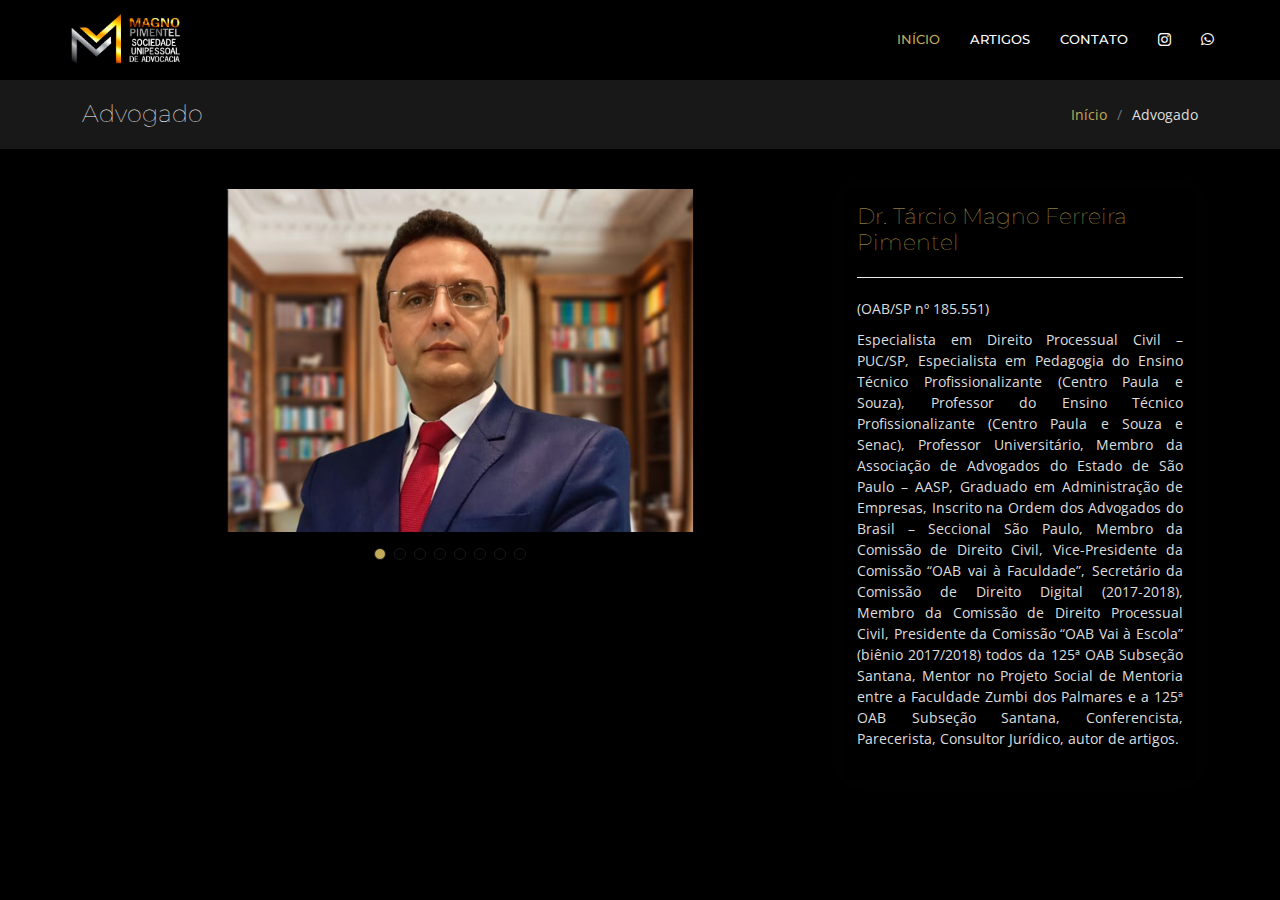
==== commit a3b93b21: "Update advogado.html" ====
--- a/advogado.html
+++ b/advogado.html
@@ -138,7 +138,7 @@
               <h3>Dr. Tárcio Magno Ferreira Pimentel</h3>
               <ul>
                 <li><strong> (OAB/SP nº 185.551)<li>
-<div align="justify">Especialista em Direito Processual Civil – PUC/SP, Especialista em Pedagogia de Ensino Técnico Profissionalizante pelo Centro Paula e Souza, Graduado em Administração de Empresas, Membro da Comissão de Direito Civil,  Vice-Presidente da Comissão “OAB vai à Faculdade”  e Secretário da Comissão de Direito Digital (2017-2018) todos da OAB/SP 125ª Subseção Santana.
+<div align="justify">Especialista em Direito Processual Civil – PUC/SP, Especialista em Pedagogia do Ensino Técnico Profissionalizante (Centro Paula e Souza), Professor do Ensino Técnico Profissionalizante (Centro Paula e Souza e Senac), Professor Universitário, Membro da Associação de Advogados do Estado de São Paulo – AASP,  Graduado em Administração de Empresas, Inscrito na Ordem dos Advogados do Brasil – Seccional São Paulo, Membro da Comissão de Direito Civil, Vice-Presidente da Comissão “OAB vai à Faculdade”, Secretário da Comissão de Direito Digital (2017-2018), Membro da Comissão de Direito Processual Civil, Presidente da Comissão “OAB Vai à Escola” (biênio 2017/2018) todos da 125ª OAB Subseção Santana, Mentor no Projeto Social de Mentoria entre a Faculdade Zumbi dos Palmares e a 125ª OAB Subseção Santana, Conferencista, Parecerista, Consultor Jurídico, autor de artigos.
       </div>        </ul>
             </div>
            
@@ -172,4 +172,4 @@
 
 </body>
 
-</html>+</html>
--- a/assets/css/style.css
+++ b/assets/css/style.css
@@ -21,7 +21,7 @@
 }
 
 a:hover, a:active, a:focus {
-  color: #ffcc25;
+  color: #fff;
   outline: none;
   text-decoration: none;
 }
@@ -550,7 +550,7 @@
 .section-header p {
   text-align: center;
   padding-bottom: 30px;
-  color: #333;
+  color: #f5f5f5;
 }
 
 /* Section with background
@@ -1428,7 +1428,7 @@
   background-color: #18d26e;
 }
 
-#contact .php-email-form button[type="submit"] {
+#contact .php-email-form button[type="button"] {
   background: #000;
   border: 0;
   padding: 10px 30px;
@@ -1437,7 +1437,7 @@
   cursor: pointer;
 }
 
-#contact .php-email-form button[type="submit"]:hover {
+#contact .php-email-form button[type="button"]:hover {
   background: #c4ab5a;
 }
 
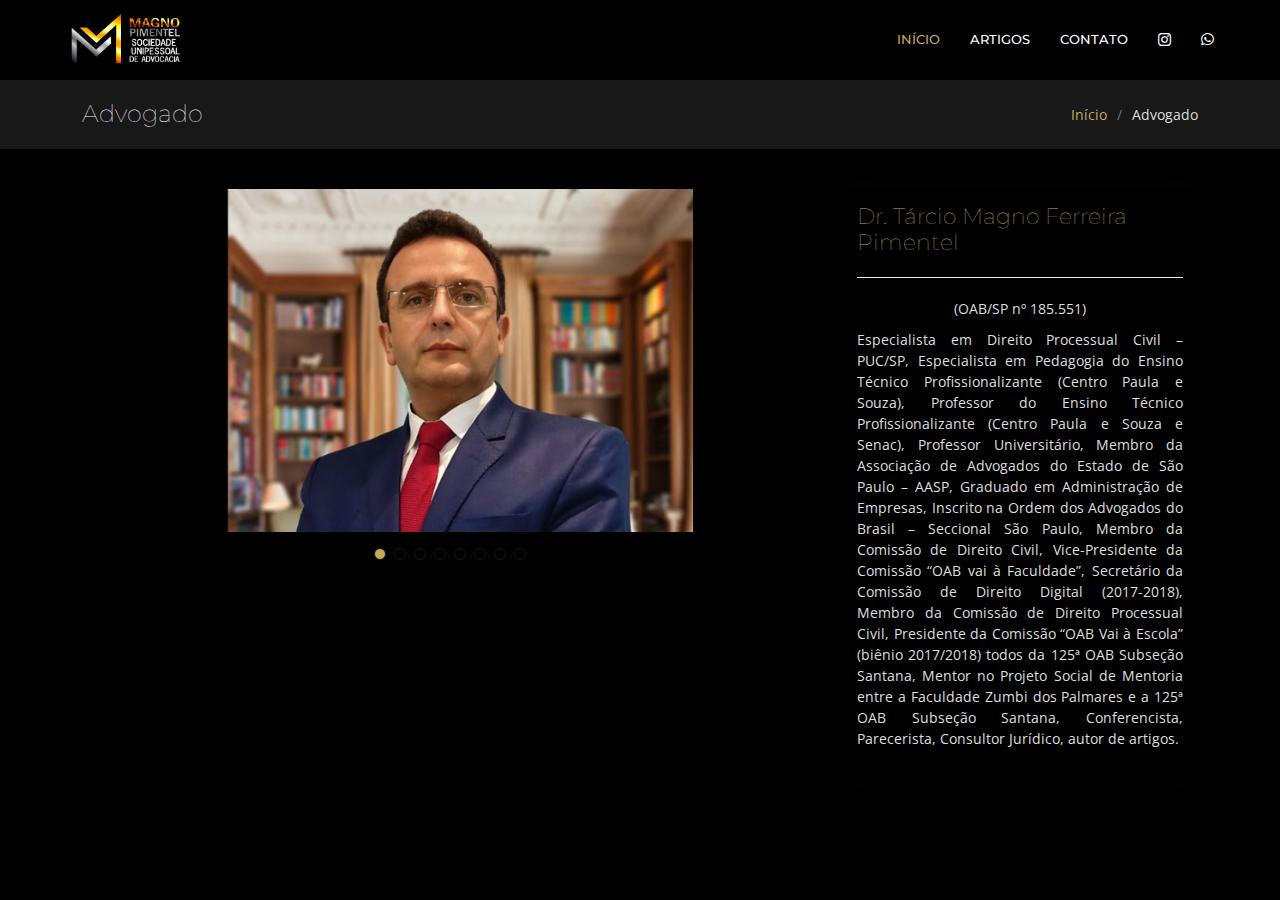
==== commit b3e340a3: "Update advogado.html" ====
--- a/advogado.html
+++ b/advogado.html
@@ -137,7 +137,7 @@
             <div class="portfolio-info">
               <h3>Dr. Tárcio Magno Ferreira Pimentel</h3>
               <ul>
-                <li><strong> (OAB/SP nº 185.551)<li>
+                <li><strong><div align="center"> (OAB/SP nº 185.551)<li>
 <div align="justify">Especialista em Direito Processual Civil – PUC/SP, Especialista em Pedagogia do Ensino Técnico Profissionalizante (Centro Paula e Souza), Professor do Ensino Técnico Profissionalizante (Centro Paula e Souza e Senac), Professor Universitário, Membro da Associação de Advogados do Estado de São Paulo – AASP,  Graduado em Administração de Empresas, Inscrito na Ordem dos Advogados do Brasil – Seccional São Paulo, Membro da Comissão de Direito Civil, Vice-Presidente da Comissão “OAB vai à Faculdade”, Secretário da Comissão de Direito Digital (2017-2018), Membro da Comissão de Direito Processual Civil, Presidente da Comissão “OAB Vai à Escola” (biênio 2017/2018) todos da 125ª OAB Subseção Santana, Mentor no Projeto Social de Mentoria entre a Faculdade Zumbi dos Palmares e a 125ª OAB Subseção Santana, Conferencista, Parecerista, Consultor Jurídico, autor de artigos.
       </div>        </ul>
             </div>
